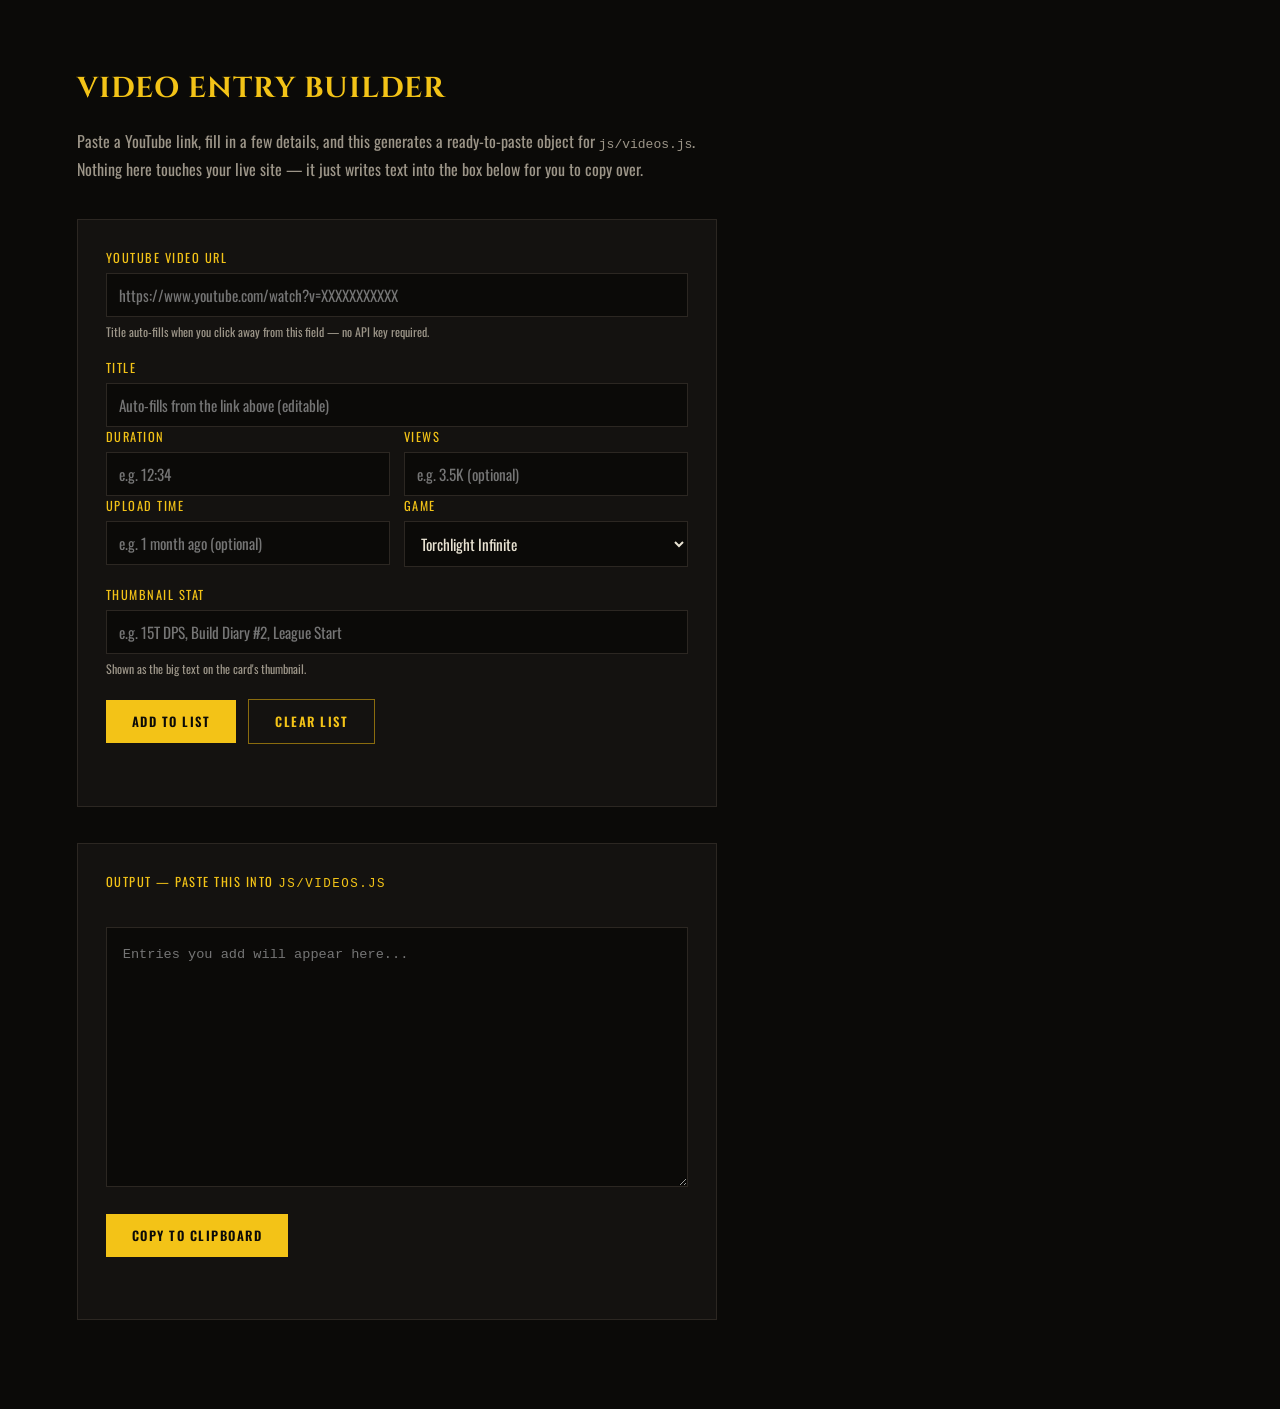
==== tools/video-builder.html @ b9104824 "v7 youtube embed" ====
<!DOCTYPE html>
<html lang="en">
<head>
<meta charset="UTF-8">
<title>Video Entry Builder — SephGoesGaming</title>
<meta name="viewport" content="width=device-width, initial-scale=1.0">
<style>
  @import url('https://fonts.googleapis.com/css2?family=Cinzel:wght@600;800&family=Oswald:wght@400;500;600&display=swap');
  :root{
    --black:#0b0a08; --black-soft:#141210; --gold:#f3c317; --gold-bright:#ffe066;
    --gold-dim:#8a6c0e; --ash:#9c9588; --bone:#e9e3d3; --rule:#2c2722;
  }
  *{box-sizing:border-box;}
  body{
    background:var(--black); color:var(--bone); font-family:'Oswald',sans-serif;
    margin:0; padding:50px 6vw 90px;
  }
  h1{font-family:'Cinzel',serif; font-size:1.8rem; color:var(--gold); text-transform:uppercase; letter-spacing:1px;}
  p.lede{color:var(--ash); max-width:620px; line-height:1.7; margin-top:10px;}
  .card{
    background:var(--black-soft); border:1px solid var(--rule); padding:28px;
    max-width:640px; margin-top:36px;
  }
  label{display:block; font-size:0.78rem; letter-spacing:1.5px; text-transform:uppercase; color:var(--gold); margin-bottom:6px; margin-top:18px;}
  label:first-of-type{margin-top:0;}
  input, select{
    width:100%; background:var(--black); border:1px solid var(--rule); color:var(--bone);
    padding:10px 12px; font-family:'Oswald',sans-serif; font-size:0.95rem;
  }
  input:focus, select:focus{outline:none; border-color:var(--gold-dim);}
  .hint{color:var(--ash); font-size:0.75rem; margin-top:6px;}
  .row{display:flex; gap:14px;}
  .row > div{flex:1;}
  button{
    margin-top:22px; background:var(--gold); color:var(--black); border:none;
    padding:12px 26px; font-family:'Oswald',sans-serif; font-weight:600; letter-spacing:1.5px;
    text-transform:uppercase; font-size:0.8rem; cursor:pointer;
  }
  button:hover{background:var(--gold-bright);}
  button.secondary{
    background:transparent; border:1px solid var(--gold-dim); color:var(--gold);
  }
  .status{margin-top:14px; font-size:0.85rem; min-height:20px;}
  .status.ok{color:#8fdc8f;}
  .status.err{color:#e08a8a;}
  textarea{
    width:100%; min-height:260px; margin-top:30px; background:var(--black);
    border:1px solid var(--rule); color:var(--gold-bright); padding:16px;
    font-family:monospace; font-size:0.85rem; line-height:1.6; resize:vertical;
  }
  .actions{display:flex; gap:12px; align-items:center; flex-wrap:wrap;}
</style>
</head>
<body>

<h1>Video Entry Builder</h1>
<p class="lede">Paste a YouTube link, fill in a few details, and this generates a ready-to-paste object for <code>js/videos.js</code>. Nothing here touches your live site — it just writes text into the box below for you to copy over.</p>

<div class="card">
  <label for="ytUrl">YouTube video URL</label>
  <input id="ytUrl" type="text" placeholder="https://www.youtube.com/watch?v=XXXXXXXXXXX">
  <div class="hint">Title auto-fills when you click away from this field — no API key required.</div>

  <label for="title">Title</label>
  <input id="title" type="text" placeholder="Auto-fills from the link above (editable)">

  <div class="row">
    <div>
      <label for="dur">Duration</label>
      <input id="dur" type="text" placeholder="e.g. 12:34">
    </div>
    <div>
      <label for="views">Views</label>
      <input id="views" type="text" placeholder="e.g. 3.5K (optional)">
    </div>
  </div>

  <div class="row">
    <div>
      <label for="time">Upload time</label>
      <input id="time" type="text" placeholder="e.g. 1 month ago (optional)">
    </div>
    <div>
      <label for="game">Game</label>
      <select id="game">
        <option value="tli">Torchlight Infinite</option>
        <option value="poe">Path of Exile</option>
      </select>
    </div>
  </div>

  <label for="dps">Thumbnail stat</label>
  <input id="dps" type="text" placeholder="e.g. 15T DPS, Build Diary #2, League Start">
  <div class="hint">Shown as the big text on the card's thumbnail.</div>

  <div class="actions">
    <button id="addBtn">Add to List</button>
    <button id="clearBtn" class="secondary" type="button">Clear List</button>
  </div>
  <div id="status" class="status"></div>
</div>

<div class="card">
  <label for="output">Output — paste this into <code>js/videos.js</code></label>
  <textarea id="output" readonly placeholder="Entries you add will appear here..."></textarea>
  <div class="actions">
    <button id="copyBtn" type="button">Copy to Clipboard</button>
  </div>
  <div id="copyStatus" class="status"></div>
</div>

<script>
const ytUrl = document.getElementById('ytUrl');
const titleField = document.getElementById('title');
const status = document.getElementById('status');
const output = document.getElementById('output');
const copyStatus = document.getElementById('copyStatus');

const entries = [];

function extractVideoId(url){
  const patterns = [
    /(?:youtube\.com\/watch\?v=)([\w-]{11})/,
    /(?:youtu\.be\/)([\w-]{11})/,
    /(?:youtube\.com\/shorts\/)([\w-]{11})/
  ];
  for (const p of patterns){
    const m = url.match(p);
    if (m) return m[1];
  }
  return null;
}

ytUrl.addEventListener('blur', async () => {
  const url = ytUrl.value.trim();
  if (!url) return;
  status.textContent = 'Fetching title…';
  status.className = 'status';
  try {
    const res = await fetch(`https://www.youtube.com/oembed?url=${encodeURIComponent(url)}&format=json`);
    if (!res.ok) throw new Error('not found');
    const data = await res.json();
    titleField.value = data.title || '';
    status.textContent = 'Title loaded — edit if needed.';
    status.className = 'status ok';
  } catch (e){
    status.textContent = "Couldn't auto-fetch the title — type it in manually.";
    status.className = 'status err';
  }
});

function esc(str){
  return (str || '').replace(/\\/g, '\\\\').replace(/"/g, '\\"');
}

function render(){
  output.value = entries.map(e =>
    `  {title:"${esc(e.title)}", url:"${esc(e.url)}", views:${e.views ? `"${esc(e.views)}"` : 'null'}, time:${e.time ? `"${esc(e.time)}"` : 'null'}, dur:"${esc(e.dur)}", dps:"${esc(e.dps)}", game:"${e.game}", badge:"${e.game === 'poe' ? 'Path of Exile' : 'Torchlight Infinite'}"},`
  ).join('\n');
}

document.getElementById('addBtn').addEventListener('click', () => {
  const url = ytUrl.value.trim();
  const title = titleField.value.trim();
  const dur = document.getElementById('dur').value.trim();
  const dps = document.getElementById('dps').value.trim();
  const views = document.getElementById('views').value.trim();
  const time = document.getElementById('time').value.trim();
  const game = document.getElementById('game').value;

  if (!url || !title || !dur || !dps){
    status.textContent = 'Fill in at least: URL, title, duration, and thumbnail stat.';
    status.className = 'status err';
    return;
  }
  if (!extractVideoId(url)){
    status.textContent = "That doesn't look like a valid YouTube link — double check it.";
    status.className = 'status err';
    return;
  }

  entries.unshift({ url, title, dur, dps, views, time, game });
  render();
  status.textContent = `Added. ${entries.length} entr${entries.length === 1 ? 'y' : 'ies'} ready to copy.`;
  status.className = 'status ok';

  ytUrl.value = '';
  titleField.value = '';
  document.getElementById('dur').value = '';
  document.getElementById('dps').value = '';
  document.getElementById('views').value = '';
  document.getElementById('time').value = '';
});

document.getElementById('clearBtn').addEventListener('click', () => {
  entries.length = 0;
  render();
  status.textContent = 'List cleared.';
  status.className = 'status';
});

document.getElementById('copyBtn').addEventListener('click', async () => {
  if (!output.value){
    copyStatus.textContent = 'Nothing to copy yet.';
    copyStatus.className = 'status err';
    return;
  }
  try {
    await navigator.clipboard.writeText(output.value);
    copyStatus.textContent = 'Copied! Paste it inside the videos array in js/videos.js.';
    copyStatus.className = 'status ok';
  } catch (e){
    output.select();
    copyStatus.textContent = 'Press Ctrl/Cmd+C to copy the selected text.';
    copyStatus.className = 'status';
  }
});
</script>

</body>
</html>
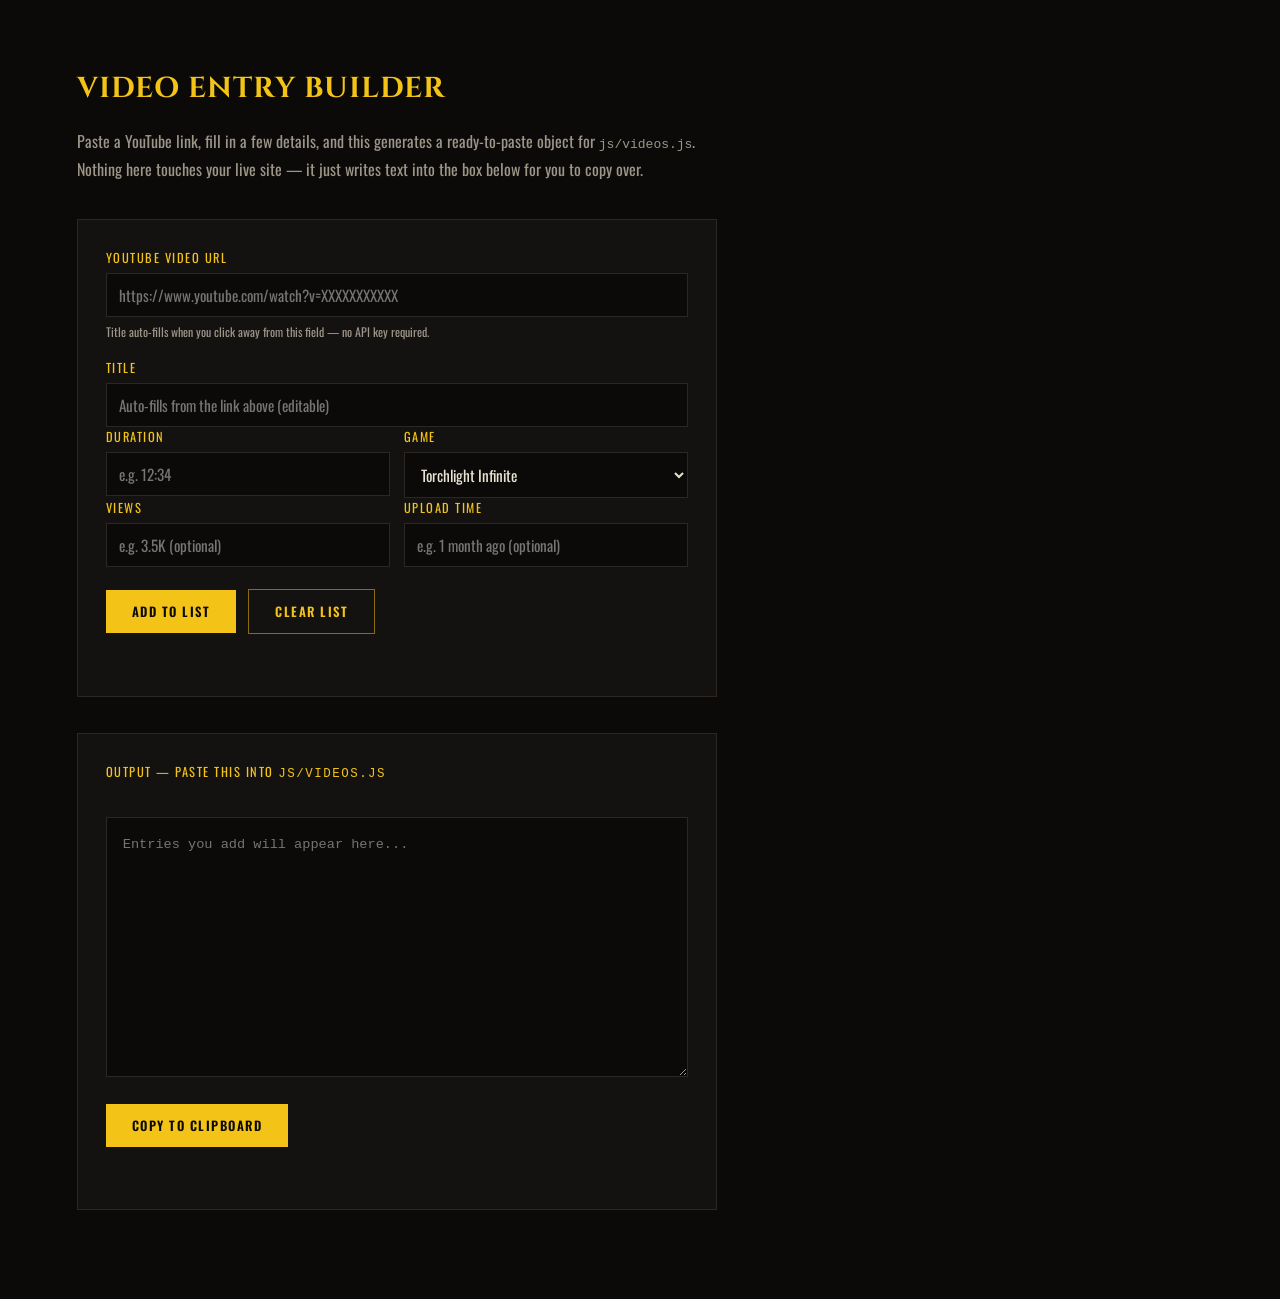
==== commit fe1887c8: "remove dps field" ====
--- a/tools/video-builder.html
+++ b/tools/video-builder.html
@@ -70,17 +70,6 @@
       <input id="dur" type="text" placeholder="e.g. 12:34">
     </div>
     <div>
-      <label for="views">Views</label>
-      <input id="views" type="text" placeholder="e.g. 3.5K (optional)">
-    </div>
-  </div>
-
-  <div class="row">
-    <div>
-      <label for="time">Upload time</label>
-      <input id="time" type="text" placeholder="e.g. 1 month ago (optional)">
-    </div>
-    <div>
       <label for="game">Game</label>
       <select id="game">
         <option value="tli">Torchlight Infinite</option>
@@ -89,9 +78,16 @@
     </div>
   </div>
 
-  <label for="dps">Thumbnail stat</label>
-  <input id="dps" type="text" placeholder="e.g. 15T DPS, Build Diary #2, League Start">
-  <div class="hint">Shown as the big text on the card's thumbnail.</div>
+  <div class="row">
+    <div>
+      <label for="views">Views</label>
+      <input id="views" type="text" placeholder="e.g. 3.5K (optional)">
+    </div>
+    <div>
+      <label for="time">Upload time</label>
+      <input id="time" type="text" placeholder="e.g. 1 month ago (optional)">
+    </div>
+  </div>
 
   <div class="actions">
     <button id="addBtn">Add to List</button>
@@ -110,7 +106,7 @@
 </div>
 
 <script>
-const ytUrl = document.getElementById('ytUrl');
+const ytUrl  = document.getElementById('ytUrl');
 const titleField = document.getElementById('title');
 const status = document.getElementById('status');
 const output = document.getElementById('output');
@@ -120,9 +116,9 @@
 
 function extractVideoId(url){
   const patterns = [
-    /(?:youtube\.com\/watch\?v=)([\w-]{11})/,
-    /(?:youtu\.be\/)([\w-]{11})/,
-    /(?:youtube\.com\/shorts\/)([\w-]{11})/
+    /[?&]v=([\w-]{11})/,
+    /youtu\.be\/([\w-]{11})/,
+    /shorts\/([\w-]{11})/
   ];
   for (const p of patterns){
     const m = url.match(p);
@@ -155,21 +151,20 @@
 
 function render(){
   output.value = entries.map(e =>
-    `  {title:"${esc(e.title)}", url:"${esc(e.url)}", views:${e.views ? `"${esc(e.views)}"` : 'null'}, time:${e.time ? `"${esc(e.time)}"` : 'null'}, dur:"${esc(e.dur)}", dps:"${esc(e.dps)}", game:"${e.game}", badge:"${e.game === 'poe' ? 'Path of Exile' : 'Torchlight Infinite'}"},`
+    `  {title:"${esc(e.title)}", url:"${esc(e.url)}", views:${e.views ? `"${esc(e.views)}"` : 'null'}, time:${e.time ? `"${esc(e.time)}"` : 'null'}, dur:"${esc(e.dur)}", game:"${e.game}", badge:"${e.game === 'poe' ? 'Path of Exile' : 'Torchlight Infinite'}"},`
   ).join('\n');
 }
 
 document.getElementById('addBtn').addEventListener('click', () => {
-  const url = ytUrl.value.trim();
+  const url   = ytUrl.value.trim();
   const title = titleField.value.trim();
-  const dur = document.getElementById('dur').value.trim();
-  const dps = document.getElementById('dps').value.trim();
+  const dur   = document.getElementById('dur').value.trim();
   const views = document.getElementById('views').value.trim();
-  const time = document.getElementById('time').value.trim();
-  const game = document.getElementById('game').value;
-
-  if (!url || !title || !dur || !dps){
-    status.textContent = 'Fill in at least: URL, title, duration, and thumbnail stat.';
+  const time  = document.getElementById('time').value.trim();
+  const game  = document.getElementById('game').value;
+
+  if (!url || !title || !dur){
+    status.textContent = 'Fill in at least: URL, title, and duration.';
     status.className = 'status err';
     return;
   }
@@ -179,7 +174,7 @@
     return;
   }
 
-  entries.unshift({ url, title, dur, dps, views, time, game });
+  entries.unshift({ url, title, dur, views, time, game });
   render();
   status.textContent = `Added. ${entries.length} entr${entries.length === 1 ? 'y' : 'ies'} ready to copy.`;
   status.className = 'status ok';
@@ -187,7 +182,6 @@
   ytUrl.value = '';
   titleField.value = '';
   document.getElementById('dur').value = '';
-  document.getElementById('dps').value = '';
   document.getElementById('views').value = '';
   document.getElementById('time').value = '';
 });
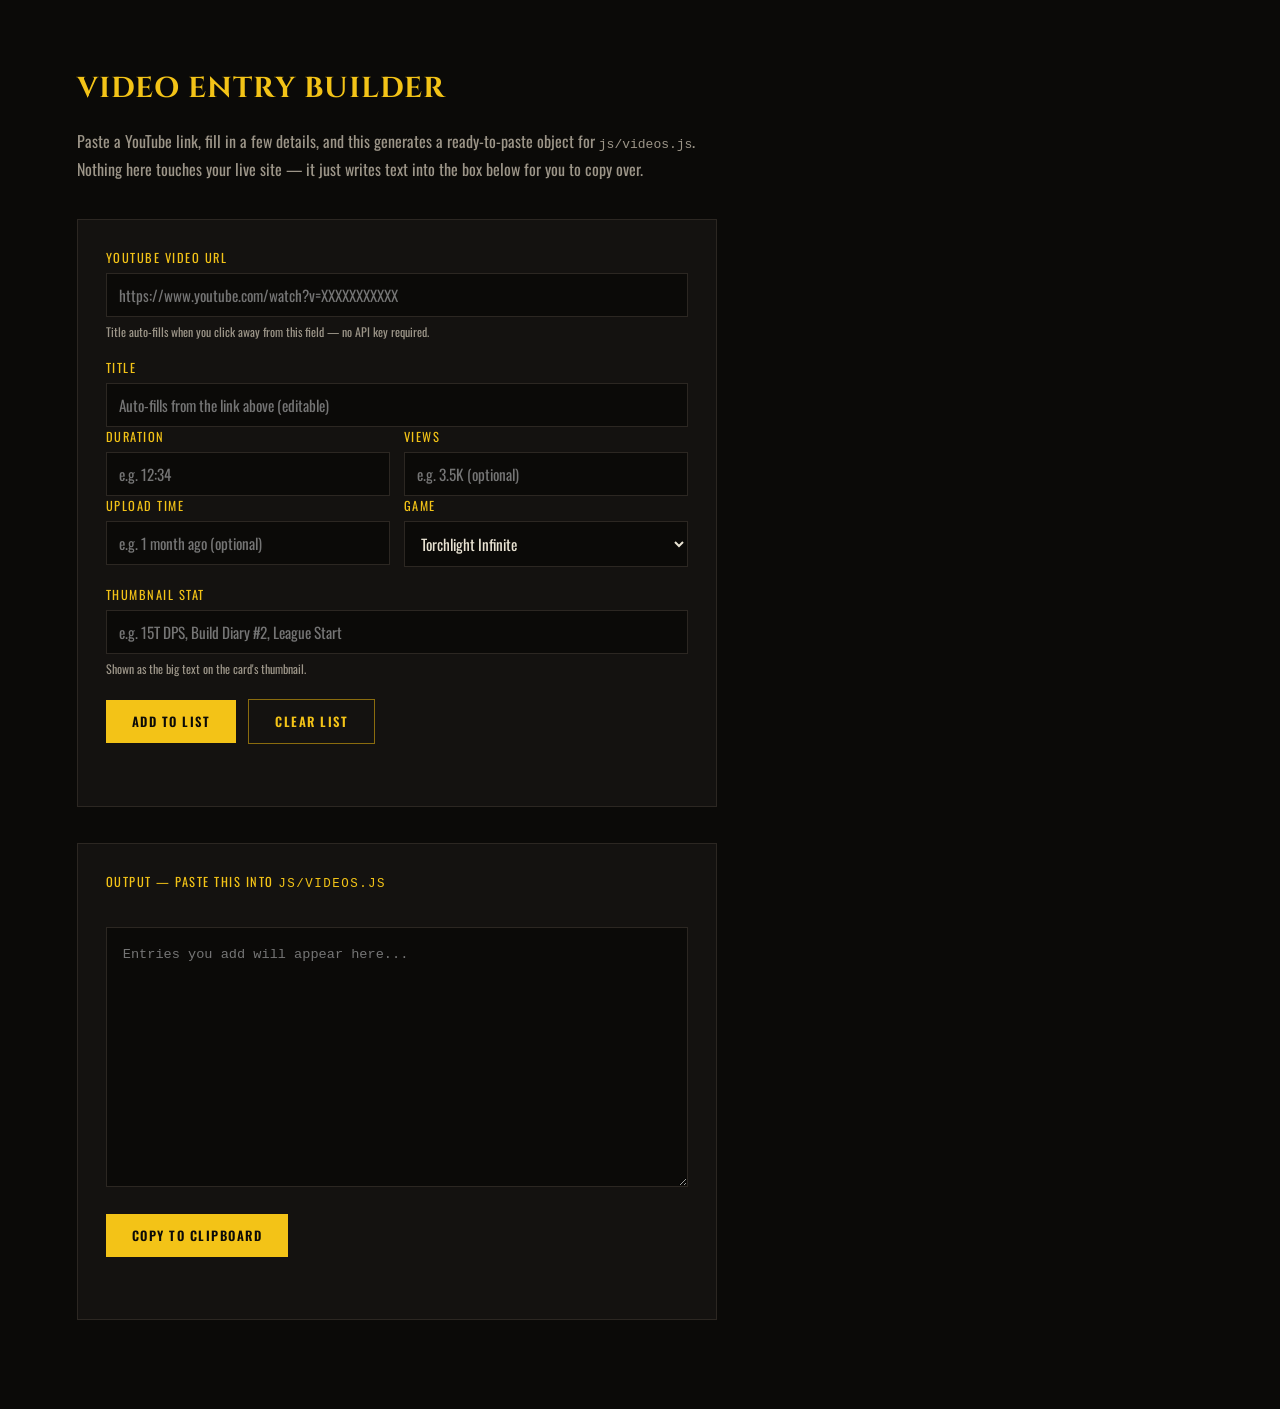
==== commit 6b84f6e6: "revert to v8" ====
--- a/tools/video-builder.html
+++ b/tools/video-builder.html
@@ -70,6 +70,17 @@
       <input id="dur" type="text" placeholder="e.g. 12:34">
     </div>
     <div>
+      <label for="views">Views</label>
+      <input id="views" type="text" placeholder="e.g. 3.5K (optional)">
+    </div>
+  </div>
+
+  <div class="row">
+    <div>
+      <label for="time">Upload time</label>
+      <input id="time" type="text" placeholder="e.g. 1 month ago (optional)">
+    </div>
+    <div>
       <label for="game">Game</label>
       <select id="game">
         <option value="tli">Torchlight Infinite</option>
@@ -78,16 +89,9 @@
     </div>
   </div>
 
-  <div class="row">
-    <div>
-      <label for="views">Views</label>
-      <input id="views" type="text" placeholder="e.g. 3.5K (optional)">
-    </div>
-    <div>
-      <label for="time">Upload time</label>
-      <input id="time" type="text" placeholder="e.g. 1 month ago (optional)">
-    </div>
-  </div>
+  <label for="dps">Thumbnail stat</label>
+  <input id="dps" type="text" placeholder="e.g. 15T DPS, Build Diary #2, League Start">
+  <div class="hint">Shown as the big text on the card's thumbnail.</div>
 
   <div class="actions">
     <button id="addBtn">Add to List</button>
@@ -106,7 +110,7 @@
 </div>
 
 <script>
-const ytUrl  = document.getElementById('ytUrl');
+const ytUrl = document.getElementById('ytUrl');
 const titleField = document.getElementById('title');
 const status = document.getElementById('status');
 const output = document.getElementById('output');
@@ -116,9 +120,9 @@
 
 function extractVideoId(url){
   const patterns = [
-    /[?&]v=([\w-]{11})/,
-    /youtu\.be\/([\w-]{11})/,
-    /shorts\/([\w-]{11})/
+    /(?:youtube\.com\/watch\?v=)([\w-]{11})/,
+    /(?:youtu\.be\/)([\w-]{11})/,
+    /(?:youtube\.com\/shorts\/)([\w-]{11})/
   ];
   for (const p of patterns){
     const m = url.match(p);
@@ -151,20 +155,21 @@
 
 function render(){
   output.value = entries.map(e =>
-    `  {title:"${esc(e.title)}", url:"${esc(e.url)}", views:${e.views ? `"${esc(e.views)}"` : 'null'}, time:${e.time ? `"${esc(e.time)}"` : 'null'}, dur:"${esc(e.dur)}", game:"${e.game}", badge:"${e.game === 'poe' ? 'Path of Exile' : 'Torchlight Infinite'}"},`
+    `  {title:"${esc(e.title)}", url:"${esc(e.url)}", views:${e.views ? `"${esc(e.views)}"` : 'null'}, time:${e.time ? `"${esc(e.time)}"` : 'null'}, dur:"${esc(e.dur)}", dps:"${esc(e.dps)}", game:"${e.game}", badge:"${e.game === 'poe' ? 'Path of Exile' : 'Torchlight Infinite'}"},`
   ).join('\n');
 }
 
 document.getElementById('addBtn').addEventListener('click', () => {
-  const url   = ytUrl.value.trim();
+  const url = ytUrl.value.trim();
   const title = titleField.value.trim();
-  const dur   = document.getElementById('dur').value.trim();
+  const dur = document.getElementById('dur').value.trim();
+  const dps = document.getElementById('dps').value.trim();
   const views = document.getElementById('views').value.trim();
-  const time  = document.getElementById('time').value.trim();
-  const game  = document.getElementById('game').value;
-
-  if (!url || !title || !dur){
-    status.textContent = 'Fill in at least: URL, title, and duration.';
+  const time = document.getElementById('time').value.trim();
+  const game = document.getElementById('game').value;
+
+  if (!url || !title || !dur || !dps){
+    status.textContent = 'Fill in at least: URL, title, duration, and thumbnail stat.';
     status.className = 'status err';
     return;
   }
@@ -174,7 +179,7 @@
     return;
   }
 
-  entries.unshift({ url, title, dur, views, time, game });
+  entries.unshift({ url, title, dur, dps, views, time, game });
   render();
   status.textContent = `Added. ${entries.length} entr${entries.length === 1 ? 'y' : 'ies'} ready to copy.`;
   status.className = 'status ok';
@@ -182,6 +187,7 @@
   ytUrl.value = '';
   titleField.value = '';
   document.getElementById('dur').value = '';
+  document.getElementById('dps').value = '';
   document.getElementById('views').value = '';
   document.getElementById('time').value = '';
 });
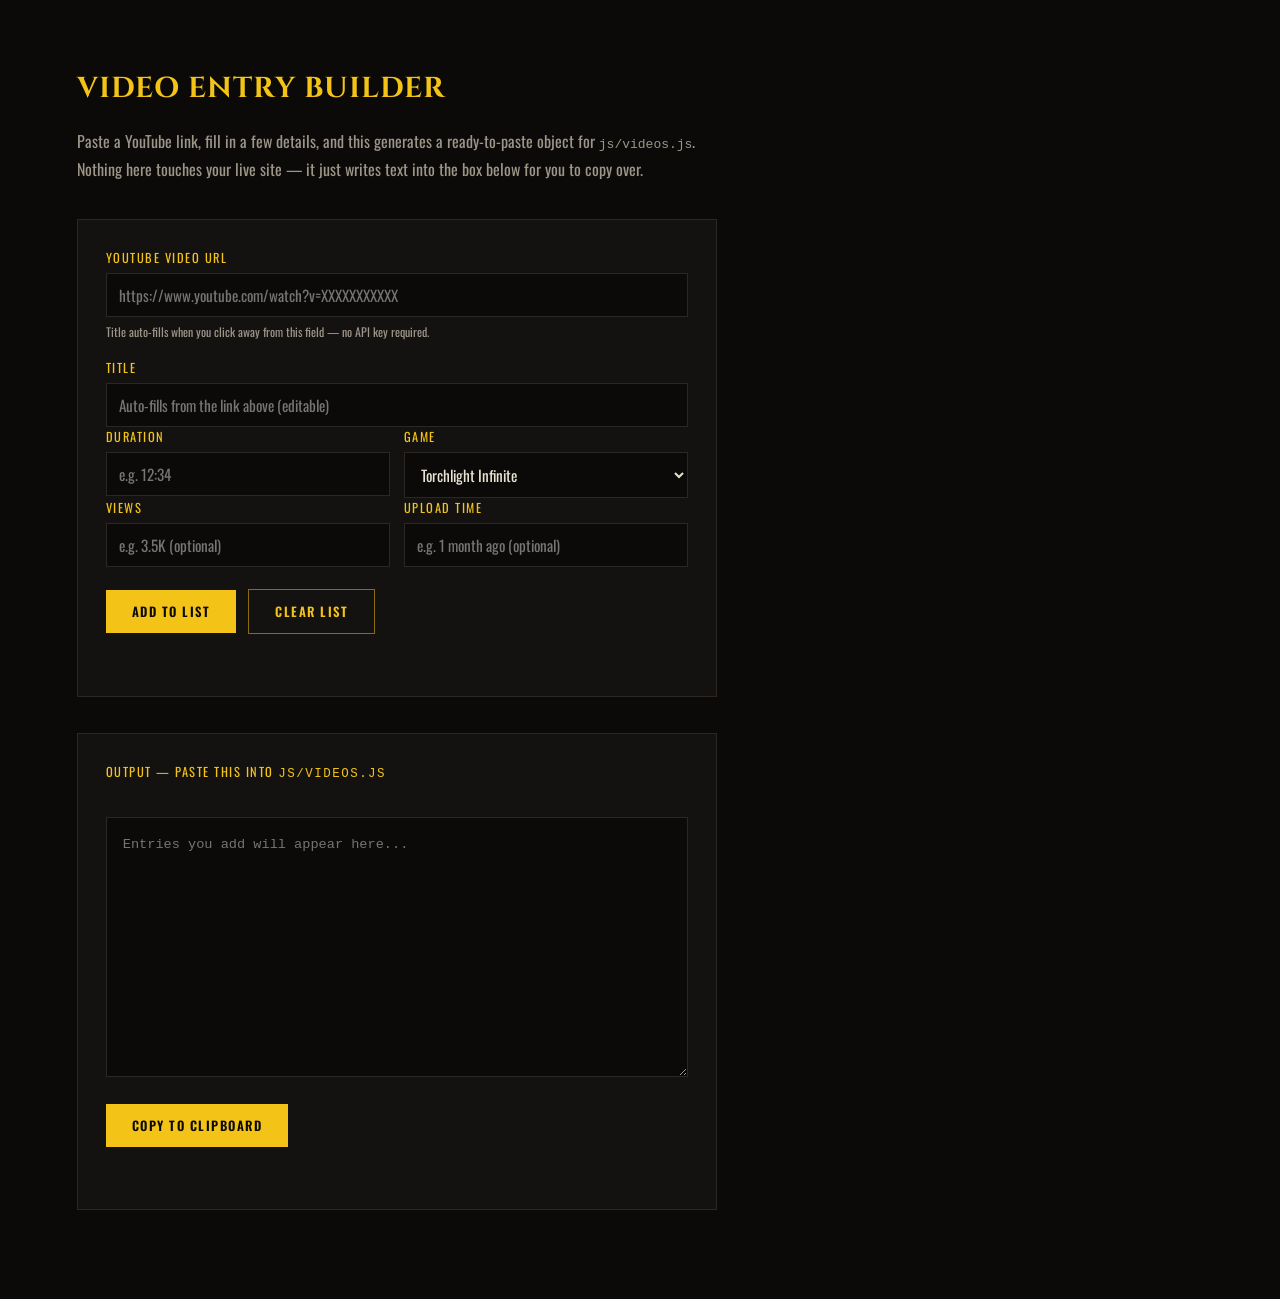
==== commit 4fd62612: "update slogan/background" ====
--- a/tools/video-builder.html
+++ b/tools/video-builder.html
@@ -70,17 +70,6 @@
       <input id="dur" type="text" placeholder="e.g. 12:34">
     </div>
     <div>
-      <label for="views">Views</label>
-      <input id="views" type="text" placeholder="e.g. 3.5K (optional)">
-    </div>
-  </div>
-
-  <div class="row">
-    <div>
-      <label for="time">Upload time</label>
-      <input id="time" type="text" placeholder="e.g. 1 month ago (optional)">
-    </div>
-    <div>
       <label for="game">Game</label>
       <select id="game">
         <option value="tli">Torchlight Infinite</option>
@@ -89,9 +78,16 @@
     </div>
   </div>
 
-  <label for="dps">Thumbnail stat</label>
-  <input id="dps" type="text" placeholder="e.g. 15T DPS, Build Diary #2, League Start">
-  <div class="hint">Shown as the big text on the card's thumbnail.</div>
+  <div class="row">
+    <div>
+      <label for="views">Views</label>
+      <input id="views" type="text" placeholder="e.g. 3.5K (optional)">
+    </div>
+    <div>
+      <label for="time">Upload time</label>
+      <input id="time" type="text" placeholder="e.g. 1 month ago (optional)">
+    </div>
+  </div>
 
   <div class="actions">
     <button id="addBtn">Add to List</button>
@@ -110,7 +106,7 @@
 </div>
 
 <script>
-const ytUrl = document.getElementById('ytUrl');
+const ytUrl  = document.getElementById('ytUrl');
 const titleField = document.getElementById('title');
 const status = document.getElementById('status');
 const output = document.getElementById('output');
@@ -120,9 +116,9 @@
 
 function extractVideoId(url){
   const patterns = [
-    /(?:youtube\.com\/watch\?v=)([\w-]{11})/,
-    /(?:youtu\.be\/)([\w-]{11})/,
-    /(?:youtube\.com\/shorts\/)([\w-]{11})/
+    /[?&]v=([\w-]{11})/,
+    /youtu\.be\/([\w-]{11})/,
+    /shorts\/([\w-]{11})/
   ];
   for (const p of patterns){
     const m = url.match(p);
@@ -155,21 +151,20 @@
 
 function render(){
   output.value = entries.map(e =>
-    `  {title:"${esc(e.title)}", url:"${esc(e.url)}", views:${e.views ? `"${esc(e.views)}"` : 'null'}, time:${e.time ? `"${esc(e.time)}"` : 'null'}, dur:"${esc(e.dur)}", dps:"${esc(e.dps)}", game:"${e.game}", badge:"${e.game === 'poe' ? 'Path of Exile' : 'Torchlight Infinite'}"},`
+    `  {title:"${esc(e.title)}", url:"${esc(e.url)}", views:${e.views ? `"${esc(e.views)}"` : 'null'}, time:${e.time ? `"${esc(e.time)}"` : 'null'}, dur:"${esc(e.dur)}", game:"${e.game}", badge:"${e.game === 'poe' ? 'Path of Exile' : 'Torchlight Infinite'}"},`
   ).join('\n');
 }
 
 document.getElementById('addBtn').addEventListener('click', () => {
-  const url = ytUrl.value.trim();
+  const url   = ytUrl.value.trim();
   const title = titleField.value.trim();
-  const dur = document.getElementById('dur').value.trim();
-  const dps = document.getElementById('dps').value.trim();
+  const dur   = document.getElementById('dur').value.trim();
   const views = document.getElementById('views').value.trim();
-  const time = document.getElementById('time').value.trim();
-  const game = document.getElementById('game').value;
-
-  if (!url || !title || !dur || !dps){
-    status.textContent = 'Fill in at least: URL, title, duration, and thumbnail stat.';
+  const time  = document.getElementById('time').value.trim();
+  const game  = document.getElementById('game').value;
+
+  if (!url || !title || !dur){
+    status.textContent = 'Fill in at least: URL, title, and duration.';
     status.className = 'status err';
     return;
   }
@@ -179,7 +174,7 @@
     return;
   }
 
-  entries.unshift({ url, title, dur, dps, views, time, game });
+  entries.unshift({ url, title, dur, views, time, game });
   render();
   status.textContent = `Added. ${entries.length} entr${entries.length === 1 ? 'y' : 'ies'} ready to copy.`;
   status.className = 'status ok';
@@ -187,7 +182,6 @@
   ytUrl.value = '';
   titleField.value = '';
   document.getElementById('dur').value = '';
-  document.getElementById('dps').value = '';
   document.getElementById('views').value = '';
   document.getElementById('time').value = '';
 });
